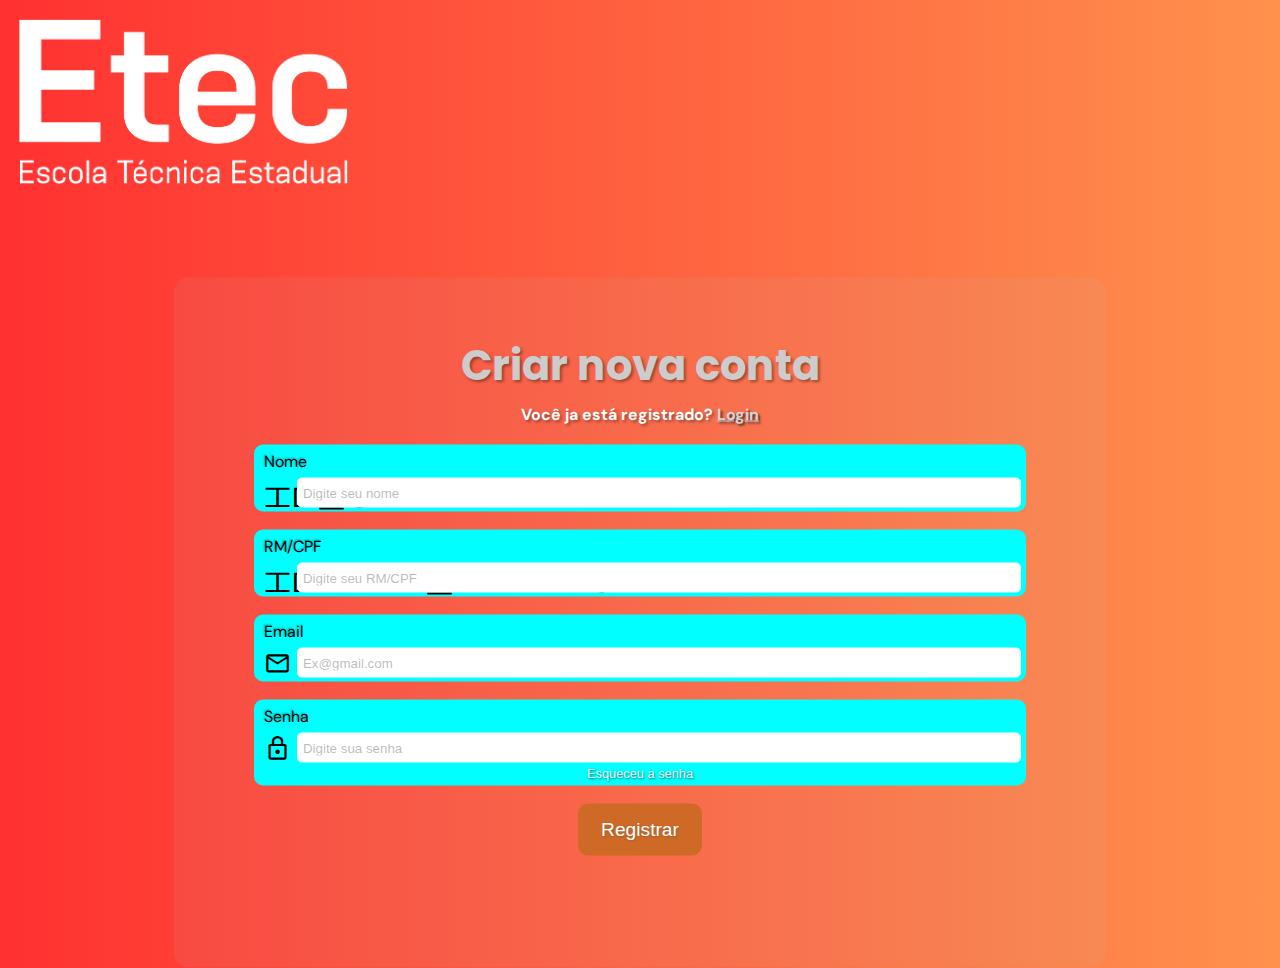
==== index.html @ f48c168c "index" ====
<!DOCTYPE html>
<html lang="pt-br">
<head>
    <meta charset="UTF-8">
    <meta name="viewport" content="width=device-width, initial-scale=1.0">
    <title>Registre</title>
    <link rel="stylesheet" href="registrar.css">
    <link href="https://fonts.googleapis.com/css2?family=Material+Symbols+Outlined" rel="stylesheet" />
</head>
<body>

    <header><img src="img/logo-etec.png" alt="logo" class="img"></header>

    <main>
        
    <h1>Criar nova conta</h1>

    <h2>Você ja está registrado? <a href="login.html" class="loginn">Login</a></h2>

        

        <form action="registro.php" method="post" class="campos">

            <div class="inptt">
                <label for="inome" id="inome">Nome</label>
                
                <i class="material-symbols-outlined">
                    id_card  </i>
              
                <input type="text" name="nome" id="inome" placeholder="Digite seu nome" minlength="5" required>
            </div>
          

            <div class="inptt">
                <label for="irm" id="irm">RM/CPF</label>
                <i class="material-symbols-outlined">
                    identity_platform
                </i>
                
                <input type="number" name="rm" id="irm" maxlength="14" required placeholder="Digite seu RM/CPF">
            </div>

            <div class="inptt">
                <label for="iemail" id="iemail">Email </label>
                <i class="material-symbols-outlined">
                    mail
                </i>
                
                <input type="email" name="email" id="iemail" required minlength="10" placeholder="Ex@gmail.com">
            </div>

            <div class="inptt" id="senha">
                <label for="isenha" >Senha </label> 
                <i class="material-symbols-outlined">
                    lock
                </i>
               
                <input type="senha" name="senha" id="isenha" required minlength="8" placeholder='Digite sua senha'>
                <a href="forgot your password" class="botao">Esqueceu a senha</a>
            </div>



        </form>
        
        <input type="submit" value="Registrar" id="submit">

   
</main>
    
</body>
</html>
---- registrar.css ----
@charset "UTF-8";


@import url('https://fonts.googleapis.com/css2?family=Poppins:ital,wght@0,100;0,200;0,300;0,400;0,500;0,600;0,700;0,800;0,900;1,100;1,200;1,300;1,400;1,500;1,600;1,700;1,800;1,900&display=swap');

@import url('https://fonts.googleapis.com/css2?family=DM+Sans:ital,opsz,wght@0,9..40,100..1000;1,9..40,100..1000&display=swap');



*{
    padding: 0px;
    margin: 0px;
}

body{
    font-family: Arial, Helvetica, sans-serif;
    background: linear-gradient(to right, #ff3131, #ff914d
    );
  
    
}

body, html{
    height: 100vh;
    
}

:root{
    --fonteh1:"Poppins", sans-serif;
    --fontep:"DM Sans", sans-serif;
}

img{
    
    width: 26vw;
    margin: 17px;
}

main  h1{
    font-family: var(--fonteh1);
    color: rgb(204, 204, 204);
    text-shadow: 2px 2px 3px rgba(0, 0, 0, 0.363);
    text-align: center;
    font-size: 2.6em;
    margin: 10px;
    padding:10px ;
    line-height: 36px;    

}

main a.loginn, h2{
    font-family: var(--fontep);
    
    color: rgb(255, 255, 255);
    
    text-align: center;
    margin: auto;
    width: 350px;
    
}
h2{
    font-size: 1em;
    padding-bottom: 10px;
    text-shadow: 2px 2px 3px rgba(0, 0, 0, 0.363);
}

main a.loginn{
    color: rgb(212, 212, 212);
    text-shadow: 2px 2px 2px rgba(31, 31, 31, 0.733) ;

}

main a.loginn:hover {
    color: white;
    text-shadow: 1px 1px 2px rgba(0, 0, 0, 0.288);
}

main{
    display: block;
    position: absolute;
    top: 50%;
    left: 50%;
    background-color: rgba(190, 190, 190, 0.103);
    width: 65%;
    height: 590px;
    border-radius: 15px;
    padding: 50px;
    transform: translate(-50%, -25%);
}



form.campos label{
    display: block;
    font-family: var(--fontep);
    text-shadow: -1px -1px 2px rgba(0, 0, 0, 0.349);
    margin-bottom: -2px;

    width: 100%;
    position: relative;    
}

form.campos i{
    
    margin-top: 10px;
    display: inline-block;
    
    width: 23px;
    
    font-size: 1.7em;
    text-align: center;
    
    padding-right: 10px;
    
    text-align: center;
    
    
}





::placeholder{
    color: rgba(70, 70, 70, 0.377);
}

form.campos{
   margin: 5px;
   width: 94%;
   
   margin-left: 3%;
}

form.campos div.inptt{
    display: block;
    background-color: aqua;
    margin: 10px 5px;
    padding: 10px;
    height: 51px;
    padding-top: 6px;
    border-radius: 9px;
    margin-bottom: 18px;
    position: relative;
    

}

form.campos input{
  
    
    padding: 4px 5px;
    border: none;
    border-radius: 5px;
    width: calc(100% - 60px);
    height: 20px;
    position: absolute;
    top: 33px;

    border: 1px solid white;
}

input[type="submit"]{
    background-color: rgb(206, 105, 38);
    border: none;
    color: rgb(255, 255, 255);
    padding: 15px 23px;
    border-radius: 10px;
    display: block;
    text-align: center;
    margin: auto;
    font-family: Arial, Helvetica, sans-serif;
    font-weight: 500;
    font-size: 1.2em;
    cursor: pointer;
    text-shadow: 1px 1px 2px rgba(126, 97, 64, 0.685);
}

input[type="submit"]:hover{
    background-color:rgb(201, 140, 60);
    color: rgb(255, 255, 255);
    text-shadow: 2px 2px 1px rgba(126, 97, 64, 0.685);

}

form.campos div.inptt#senha{
    height: 70px;
}

.botao{
    display: block;
    font-size: 0.8em;
    text-decoration: none;
    color: rgb(241, 241, 241);
    text-shadow: 1px 1px 2px rgba(0, 0, 0, 0.493);
    text-align: center;

}

.botao:hover{
    text-decoration: underline;
    text-shadow: 2px 2px 2px rgba(0, 0, 0, 0.384);
}
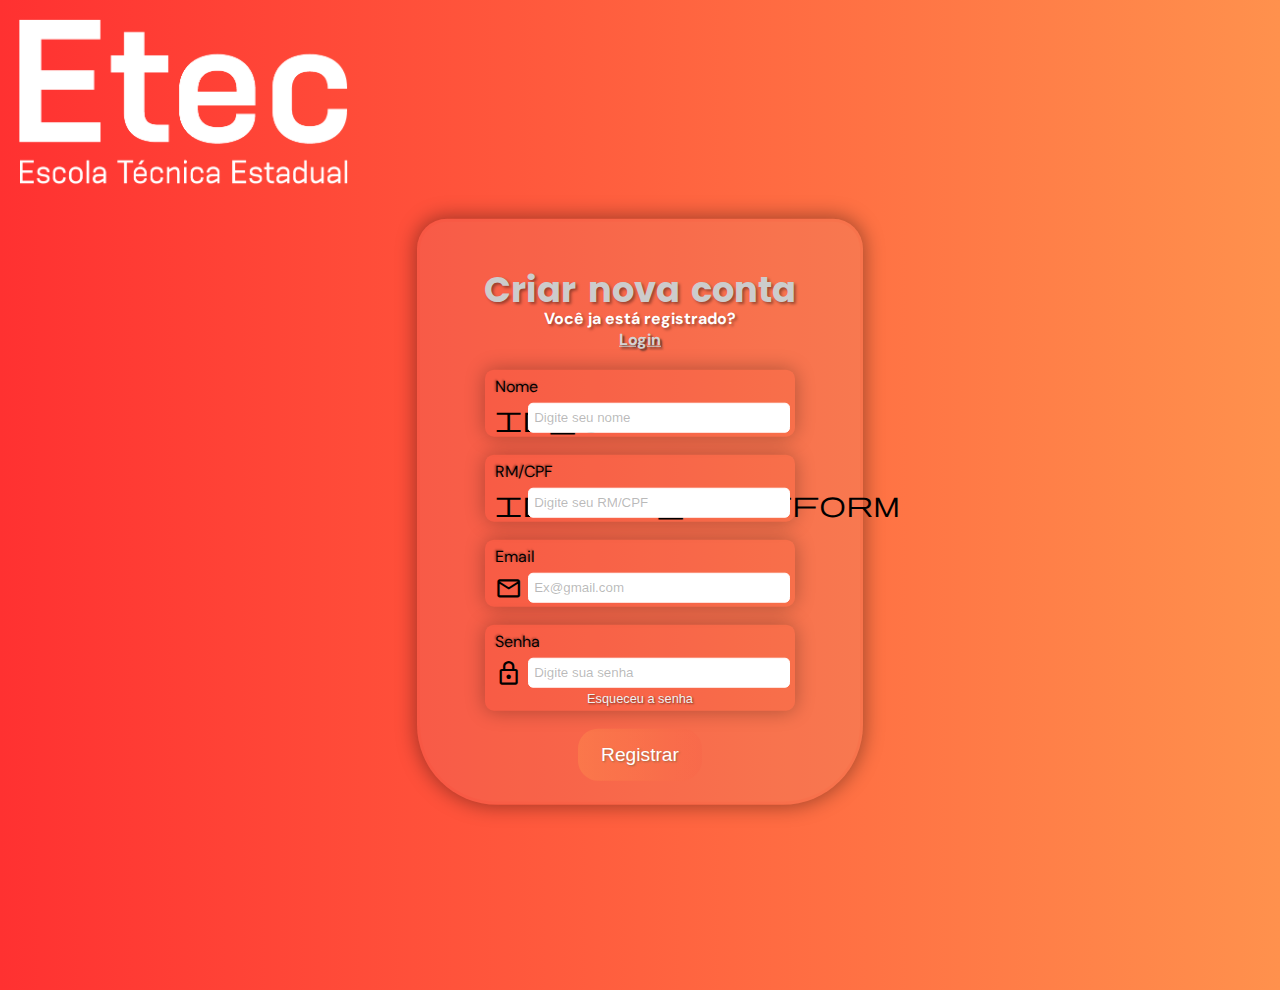
==== commit 17981467: "Login" ====
--- a/index.html
+++ b/index.html
@@ -11,62 +11,54 @@
 
     <header><img src="img/logo-etec.png" alt="logo" class="img"></header>
 
-    <main>
+    <div class="container-pai">
+        <main>
         
-    <h1>Criar nova conta</h1>
-
-    <h2>Você ja está registrado? <a href="login.html" class="loginn">Login</a></h2>
-
+        <h1>Criar nova conta</h1>
+        <h2>Você ja está registrado? <a href="login.html" class="loginn">Login</a></h2>
         
-
-        <form action="registro.php" method="post" class="campos">
-
-            <div class="inptt">
-                <label for="inome" id="inome">Nome</label>
-                
-                <i class="material-symbols-outlined">
-                    id_card  </i>
-              
-                <input type="text" name="nome" id="inome" placeholder="Digite seu nome" minlength="5" required>
-            </div>
-          
-
-            <div class="inptt">
-                <label for="irm" id="irm">RM/CPF</label>
-                <i class="material-symbols-outlined">
-                    identity_platform
-                </i>
-                
-                <input type="number" name="rm" id="irm" maxlength="14" required placeholder="Digite seu RM/CPF">
-            </div>
-
-            <div class="inptt">
-                <label for="iemail" id="iemail">Email </label>
-                <i class="material-symbols-outlined">
-                    mail
-                </i>
-                
-                <input type="email" name="email" id="iemail" required minlength="10" placeholder="Ex@gmail.com">
-            </div>
-
-            <div class="inptt" id="senha">
-                <label for="isenha" >Senha </label> 
-                <i class="material-symbols-outlined">
-                    lock
-                </i>
-               
-                <input type="senha" name="senha" id="isenha" required minlength="8" placeholder='Digite sua senha'>
-                <a href="forgot your password" class="botao">Esqueceu a senha</a>
-            </div>
-
-
-
-        </form>
+            <form action="registro.php" method="post" class="campos">
+                <div class="inptt">
+                    <label for="inome" id="inome">Nome</label>
         
-        <input type="submit" value="Registrar" id="submit">
-
-   
-</main>
+                    <i class="material-symbols-outlined">
+                        id_card  </i>
+        
+                    <input type="text" name="nome" id="inome" placeholder="Digite seu nome" minlength="5" required>
+                </div>
+        
+                <div class="inptt">
+                    <label for="irm" id="irm">RM/CPF</label>
+                    <i class="material-symbols-outlined">
+                        identity_platform
+                    </i>
+        
+                    <input type="number" name="rm" id="irm" maxlength="14" required placeholder="Digite seu RM/CPF">
+                </div>
+                <div class="inptt">
+                    <label for="iemail" id="iemail">Email </label>
+                    <i class="material-symbols-outlined">
+                        mail
+                    </i>
+        
+                    <input type="email" name="email" id="iemail" required minlength="10" placeholder="Ex@gmail.com">
+                </div>
+                <div class="inptt" id="senha">
+                    <label for="isenha" >Senha </label>
+                    <i class="material-symbols-outlined">
+                        lock
+                    </i>
+        
+                    <input type="senha" name="senha" id="isenha" required minlength="8" placeholder='Digite sua senha'>
+                    <a href="forgot your password" class="botao">Esqueceu a senha</a>
+                </div>
+            </form>
+        
+            <input type="submit" value="Registrar" id="submit">
+        
+           
+        </main>
+    </div>
     
 </body>
 </html>--- a/registrar.css
+++ b/registrar.css
@@ -21,7 +21,9 @@
 }
 
 body, html{
-    height: 100vh;
+    height: 100%;
+    padding-bottom: 10vh;
+    
     
 }
 
@@ -33,7 +35,31 @@
 img{
     
     width: 26vw;
+  
     margin: 17px;
+}
+
+.container-pai{
+    position: relative;
+}
+
+main {
+    display: block;
+    position: absolute;
+    top: 50%;
+    left: 50%;
+    background-color: rgba(190, 190, 190, 0.103);
+    width: 340px;
+    height: 480px;
+    border-radius: 30px;
+    border-bottom-left-radius: 80px;
+    border-bottom-right-radius: 80px;
+    padding: 50px;
+    transform: translate(-50%, 2%);
+    margin-bottom: 20px ;
+    box-shadow: 0px 0px 20px 1px rgba(0, 0, 0, 0.39);
+    border: 3px solid rgba(255, 0, 0, 0.034);
+    
 }
 
 main  h1{
@@ -41,28 +67,30 @@
     color: rgb(204, 204, 204);
     text-shadow: 2px 2px 3px rgba(0, 0, 0, 0.363);
     text-align: center;
-    font-size: 2.6em;
-    margin: 10px;
-    padding:10px ;
+    font-size: 2.2em;
+    
+    word-spacing: 4.5px;
+    padding:0px ;
     line-height: 36px;    
 
 }
 
-main a.loginn, h2{
+main h2{
+    display: block;
     font-family: var(--fontep);
     
     color: rgb(255, 255, 255);
     
     text-align: center;
-    margin: auto;
-    width: 350px;
-    
-}
-h2{
+    
+    width: 233px;
     font-size: 1em;
+    
     padding-bottom: 10px;
     text-shadow: 2px 2px 3px rgba(0, 0, 0, 0.363);
-}
+    margin: auto;
+}
+
 
 main a.loginn{
     color: rgb(212, 212, 212);
@@ -75,18 +103,6 @@
     text-shadow: 1px 1px 2px rgba(0, 0, 0, 0.288);
 }
 
-main{
-    display: block;
-    position: absolute;
-    top: 50%;
-    left: 50%;
-    background-color: rgba(190, 190, 190, 0.103);
-    width: 65%;
-    height: 590px;
-    border-radius: 15px;
-    padding: 50px;
-    transform: translate(-50%, -25%);
-}
 
 
 
@@ -134,7 +150,8 @@
 
 form.campos div.inptt{
     display: block;
-    background-color: aqua;
+    background-color: hsla(0, 100%, 51%, 0.038);
+    box-shadow: 0px 0px 20px rgba(0, 0, 0, 0.295);
     margin: 10px 5px;
     padding: 10px;
     height: 51px;
@@ -165,7 +182,7 @@
     border: none;
     color: rgb(255, 255, 255);
     padding: 15px 23px;
-    border-radius: 10px;
+    border-radius: 20px;
     display: block;
     text-align: center;
     margin: auto;
@@ -174,12 +191,14 @@
     font-size: 1.2em;
     cursor: pointer;
     text-shadow: 1px 1px 2px rgba(126, 97, 64, 0.685);
+    background: linear-gradient(to left, rgb(255, 49, 49, 0.06), rgb(255, 145, 77, 0.4)
+    );
 }
 
 input[type="submit"]:hover{
-    background-color:rgb(201, 140, 60);
+    background-color:rgba(204, 204, 204, 0.37);
     color: rgb(255, 255, 255);
-    text-shadow: 2px 2px 1px rgba(126, 97, 64, 0.685);
+    text-shadow: 2px 2px 2px rgba(0, 0, 0, 0.685);
 
 }
 
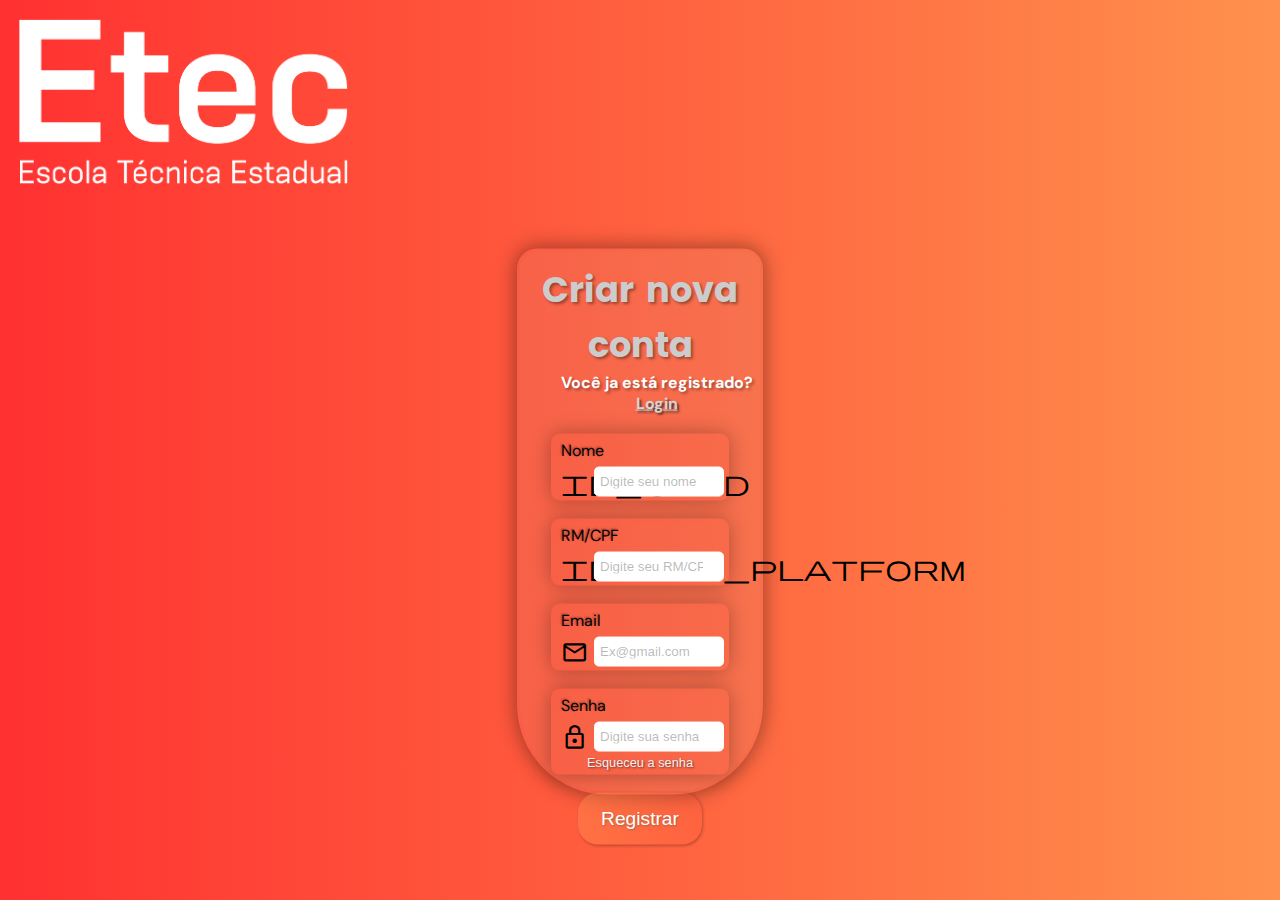
==== commit f4ed9f8e: "att" ====
--- a/index.html
+++ b/index.html
@@ -5,7 +5,7 @@
     <meta name="viewport" content="width=device-width, initial-scale=1.0">
     <title>Registre</title>
     <link rel="stylesheet" href="registrar.css">
-    <link href="https://fonts.googleapis.com/css2?family=Material+Symbols+Outlined" rel="stylesheet" />
+    <link href="https://fonts.googleapis.com/css2?family=Material+Symbols+Outlined" rel="stylesheet"/>
 </head>
 <body>
 
--- a/registrar.css
+++ b/registrar.css
@@ -16,13 +16,14 @@
     font-family: Arial, Helvetica, sans-serif;
     background: linear-gradient(to right, #ff3131, #ff914d
     );
+   
   
     
 }
 
 body, html{
     height: 100%;
-    padding-bottom: 10vh;
+    
     
     
 }
@@ -41,24 +42,35 @@
 
 .container-pai{
     position: relative;
+    display: block;
+    margin: auto;
+    height: 600px;
+    
+
 }
 
 main {
-    display: block;
+    
     position: absolute;
+    background-color: rgba(190, 190, 190, 0.103);
+    width: 200px;
+    
+    height: 500px;
+    border-radius: 20px;
+    border-bottom-left-radius: 90px;
+    border-bottom-right-radius: 90px;
+    padding: 20px;
+    padding-top: 20px;
+    margin: 20px 0px;
+    box-shadow: 0px 0px 20px 1px rgba(0, 0, 0, 0.39);
+    border: 3px solid rgba(255, 0, 0, 0.034);
+    
+    
     top: 50%;
     left: 50%;
-    background-color: rgba(190, 190, 190, 0.103);
-    width: 340px;
-    height: 480px;
-    border-radius: 30px;
-    border-bottom-left-radius: 80px;
-    border-bottom-right-radius: 80px;
-    padding: 50px;
-    transform: translate(-50%, 2%);
-    margin-bottom: 20px ;
-    box-shadow: 0px 0px 20px 1px rgba(0, 0, 0, 0.39);
-    border: 3px solid rgba(255, 0, 0, 0.034);
+    transform: translate(-50%, -51%);
+    transition: ease;
+    transition-timing-function: 3s;
     
 }
 
@@ -71,7 +83,9 @@
     
     word-spacing: 4.5px;
     padding:0px ;
-    line-height: 36px;    
+    line-height: 55px;   
+    margin-top: -10px;
+
 
 }
 
@@ -193,12 +207,14 @@
     text-shadow: 1px 1px 2px rgba(126, 97, 64, 0.685);
     background: linear-gradient(to left, rgb(255, 49, 49, 0.06), rgb(255, 145, 77, 0.4)
     );
+    box-shadow: 1px 1px 3px rgba(0, 0, 0, 0.253);
 }
 
 input[type="submit"]:hover{
     background-color:rgba(204, 204, 204, 0.37);
     color: rgb(255, 255, 255);
-    text-shadow: 2px 2px 2px rgba(0, 0, 0, 0.685);
+    text-shadow: 1px 1px 4px rgba(0, 0, 0, 0.685);
+    box-shadow:2px 2px 3px rgba(0, 0, 0, 0.253);;
 
 }
 
@@ -213,6 +229,7 @@
     color: rgb(241, 241, 241);
     text-shadow: 1px 1px 2px rgba(0, 0, 0, 0.493);
     text-align: center;
+    
 
 }
 
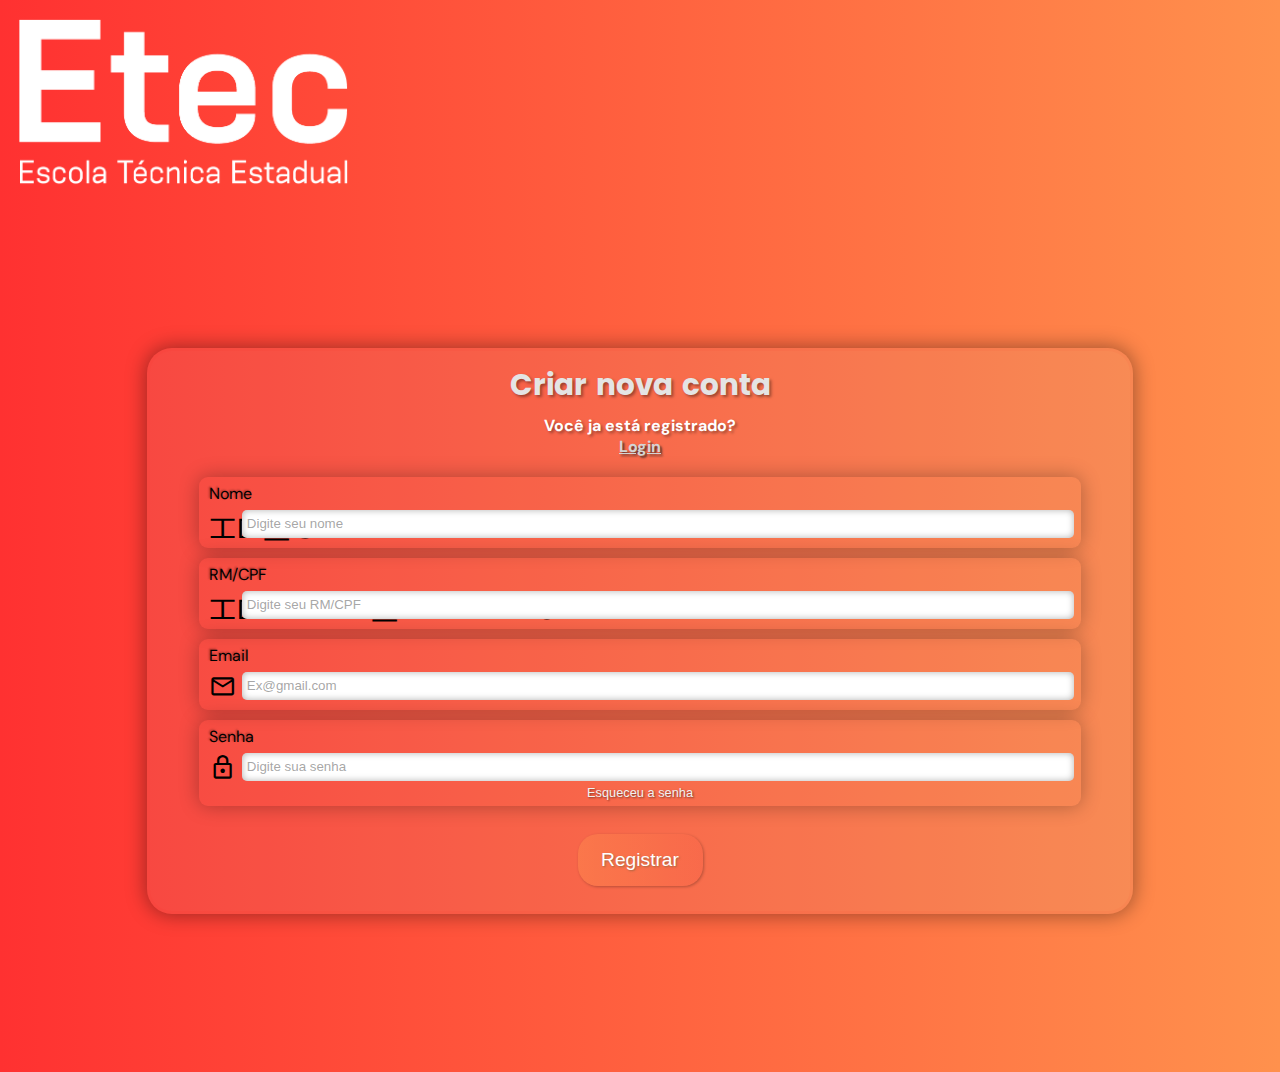
==== commit e3c0e528: "Registrar" ====
--- a/index.html
+++ b/index.html
@@ -4,7 +4,8 @@
     <meta charset="UTF-8">
     <meta name="viewport" content="width=device-width, initial-scale=1.0">
     <title>Registre</title>
-    <link rel="stylesheet" href="registrar.css">
+    <link rel="stylesheet" href="estilos/registrar.css">
+    <link rel="stylesheet" href="estilos/medias.css">
     <link href="https://fonts.googleapis.com/css2?family=Material+Symbols+Outlined" rel="stylesheet"/>
 </head>
 <body>
@@ -19,35 +20,43 @@
         
             <form action="registro.php" method="post" class="campos">
                 <div class="inptt">
-                    <label for="inome" id="inome">Nome</label>
+                    <label for="inome" class="nome">Nome</label>
         
-                    <i class="material-symbols-outlined">
-                        id_card  </i>
+                    <label for="inome" class="inome">
+                        <i class="material-symbols-outlined">
+                            id_card  </i>
+                    </label>
         
                     <input type="text" name="nome" id="inome" placeholder="Digite seu nome" minlength="5" required>
                 </div>
         
                 <div class="inptt">
-                    <label for="irm" id="irm">RM/CPF</label>
-                    <i class="material-symbols-outlined">
-                        identity_platform
-                    </i>
+                    <label for="irm" class="rm">RM/CPF</label>
+                    <label for="irm" class="irm">
+                        <i class="material-symbols-outlined">
+                            identity_platform
+                        </i>
+                    </label>
         
                     <input type="number" name="rm" id="irm" maxlength="14" required placeholder="Digite seu RM/CPF">
                 </div>
                 <div class="inptt">
-                    <label for="iemail" id="iemail">Email </label>
-                    <i class="material-symbols-outlined">
-                        mail
-                    </i>
+                    <label for="iemail" class="email">Email </label>
+                    <label for="iemail" class="iemail">
+                        <i class="material-symbols-outlined">
+                            mail
+                        </i>
+                    </label>
         
                     <input type="email" name="email" id="iemail" required minlength="10" placeholder="Ex@gmail.com">
                 </div>
                 <div class="inptt" id="senha">
-                    <label for="isenha" >Senha </label>
-                    <i class="material-symbols-outlined">
-                        lock
-                    </i>
+                    <label for="isenha" class="senha" >Senha </label>
+                    <label for="isenha" class="isenha">
+                        <i class="material-symbols-outlined">
+                            lock
+                        </i>
+                    </label>
         
                     <input type="senha" name="senha" id="isenha" required minlength="8" placeholder='Digite sua senha'>
                     <a href="forgot your password" class="botao">Esqueceu a senha</a>
--- a/estilos/registrar.css
+++ b/estilos/registrar.css
@@ -0,0 +1,256 @@
+@charset "UTF-8";
+
+
+@import url('https://fonts.googleapis.com/css2?family=Poppins:ital,wght@0,100;0,200;0,300;0,400;0,500;0,600;0,700;0,800;0,900;1,100;1,200;1,300;1,400;1,500;1,600;1,700;1,800;1,900&display=swap');
+
+@import url('https://fonts.googleapis.com/css2?family=DM+Sans:ital,opsz,wght@0,9..40,100..1000;1,9..40,100..1000&display=swap');
+
+
+
+*{
+    padding: 0px;
+    margin: 0px;
+}
+
+body{
+    font-family: Arial, Helvetica, sans-serif;
+    background: linear-gradient(to right, #ff3131, #ff914d
+    );
+    height: 104vh;
+    
+   
+  
+    
+}
+
+
+
+:root{
+    --fonteh1:"Poppins", sans-serif;
+    --fontep:"DM Sans", sans-serif;
+}
+
+img{
+    
+    width: 26vw;
+  
+    margin-top: 17px;
+    margin-left: 17px;
+}
+
+.container-pai{
+    display: flex;
+    align-items: center;
+    justify-content: center;
+    height: 98vh;
+    width: 100%;
+   
+    
+}
+
+main {
+    
+    background-color: rgba(190, 190, 190, 0.103);
+    width: 285px;
+    height: 541px;
+    border-radius: 25px;
+    padding: 30px;
+    padding-bottom: 48px;
+    box-shadow: 0px 0px 20px 1px rgba(0, 0, 0, 0.39);
+    border: 3px solid rgba(255, 0, 0, 0.034);
+
+    transition: width .3s, height .3s, padding .3s;
+    transition-timing-function: ease;
+    
+}
+
+main  h1{
+    font-family: var(--fonteh1);
+    color: rgb(228, 228, 228);
+    text-shadow: 2px 2px 3px rgba(0, 0, 0, 0.363);
+    text-align: center;
+    font-size: 29.5px;
+    
+    word-spacing: 3px;
+    margin: -10px;
+    
+    margin-top: -8px;
+    padding: 0px 3.1px;
+    padding-bottom: 18px;
+
+
+}
+
+main h2{
+    display: block;
+    font-family: var(--fontep);
+    
+    color: rgb(255, 255, 255);
+    
+    text-align: center;
+    
+    width: 230px;
+    font-size: 1em;
+    
+    padding-bottom: 10px;
+    text-shadow: 2px 2px 3px rgba(0, 0, 0, 0.363);
+    margin: auto;
+}
+
+
+main a.loginn{
+    color: rgb(212, 212, 212);
+    text-shadow: 2px 2px 2px rgba(31, 31, 31, 0.733) ;
+
+}
+
+main a.loginn:hover {
+    color: white;
+    text-shadow: 1px 1px 2px rgba(0, 0, 0, 0.288);
+}
+
+
+
+
+form.campos label.rm, .nome, .email, .senha {
+    display: block;
+    font-family: var(--fontep);
+    text-shadow: -1px -1px 2px rgba(0, 0, 0, 0.349);
+    margin-bottom: -2px;
+
+    width: 100%;
+      
+}
+
+form.campos label i{
+    
+    margin-top: 9px;
+    display: inline-block;
+    
+    width: 23px;
+    
+    font-size: 1.7em;
+    text-align: center;
+    
+    padding-right: 10px;
+    
+    text-align: center;
+    cursor: pointer;
+    
+    
+}
+
+
+
+
+
+::placeholder{
+    color: rgba(70, 70, 70, 0.377);
+}
+
+form.campos{
+   margin: 5px;
+   width: 94%;
+   
+   margin-left: 3%;
+}
+
+form.campos div.inptt{
+    display: block;
+    background-color: hsla(0, 100%, 51%, 0.038);
+    box-shadow: 0px 0px 20px rgba(0, 0, 0, 0.295);
+    margin: 10px 5px;
+    padding: 10px;
+    height: 51px;
+    padding-top: 6px;
+    border-radius: 9px;
+    margin-bottom: 18px;
+    position: relative;
+    
+    
+
+}
+
+form.campos div.inptt, label{
+    cursor: pointer;
+}
+
+form.campos input{
+  
+    
+    padding: 4px 5px;
+    border: none;
+    border-radius: 5px;
+    width: calc(100% - 60px);
+    height: 20px;
+    position: absolute;
+    top: 33px;
+    box-shadow: inset 0px 0px 7px rgba(0, 0, 0, 0.308);
+    border: none;
+    
+}
+
+form.campos input:focus{
+    background-color:rgba(255, 255, 255, 0.63) ;
+    outline: 1px solid rgba(255, 255, 255, 0.151);
+    border: 1px solid rgba(255, 255, 255, 0.055);
+}
+
+::placeholder{
+    color: rgba(99, 99, 99, 0.582);
+}
+
+
+input[type="submit"]{
+    background-color: rgb(206, 105, 38);
+    border: none;
+    color: rgb(255, 255, 255);
+    padding: 15px 23px;
+    border-radius: 20px;
+    display: block;
+    text-align: center;
+    margin: auto;
+    margin-top: 42px;
+    font-family: Arial, Helvetica, sans-serif;
+    font-weight: 500;
+    font-size: 1.2em;
+    cursor: pointer;
+    text-shadow: 1px 1px 2px rgba(126, 97, 64, 0.685);
+    background: linear-gradient(to left, rgb(255, 49, 49, 0.06), rgb(255, 145, 77, 0.4)
+    );
+    box-shadow: 1px 1px 3px rgba(0, 0, 0, 0.253);
+    width: 125px;
+}
+
+input[type="submit"]:hover{
+    background-color:rgba(204, 204, 204, 0.37);
+    color: rgb(255, 255, 255);
+    text-shadow: 1px 1px 4px rgba(0, 0, 0, 0.685);
+    box-shadow:2px 2px 3px rgba(0, 0, 0, 0.253);;
+
+}
+
+form.campos div.inptt#senha{
+    height: 70px;
+}
+
+.botao{
+    display: block;
+    font-size: 0.8em;
+    text-decoration: none;
+    color: rgb(241, 241, 241);
+    text-shadow: 1px 1px 2px rgba(0, 0, 0, 0.493);
+    text-align: center;
+    
+
+}
+
+.botao:hover{
+    text-decoration: underline;
+    text-shadow: 2px 2px 2px rgba(0, 0, 0, 0.384);
+}
+
+
+
+
+
--- a/estilos/medias.css
+++ b/estilos/medias.css
@@ -0,0 +1,30 @@
+@charset "UTF-8";
+
+@media screen and (min-width: 768px) {
+
+
+
+    main {
+        padding: 10px;
+        width: 75vw;
+        height: 540px;
+        
+        transition: width .3s, height .3s, padding .3s;
+    transition-timing-function: ease;
+    }
+
+    main h1{
+        padding-top: 10px;
+    }
+
+    form.campos div.inptt{
+        margin: 10px;
+        height: 55px;
+        z-index: 1;
+        background-color: transparent;
+    }
+
+    input[type="submit"]{
+        margin-top: 28px;
+    }
+}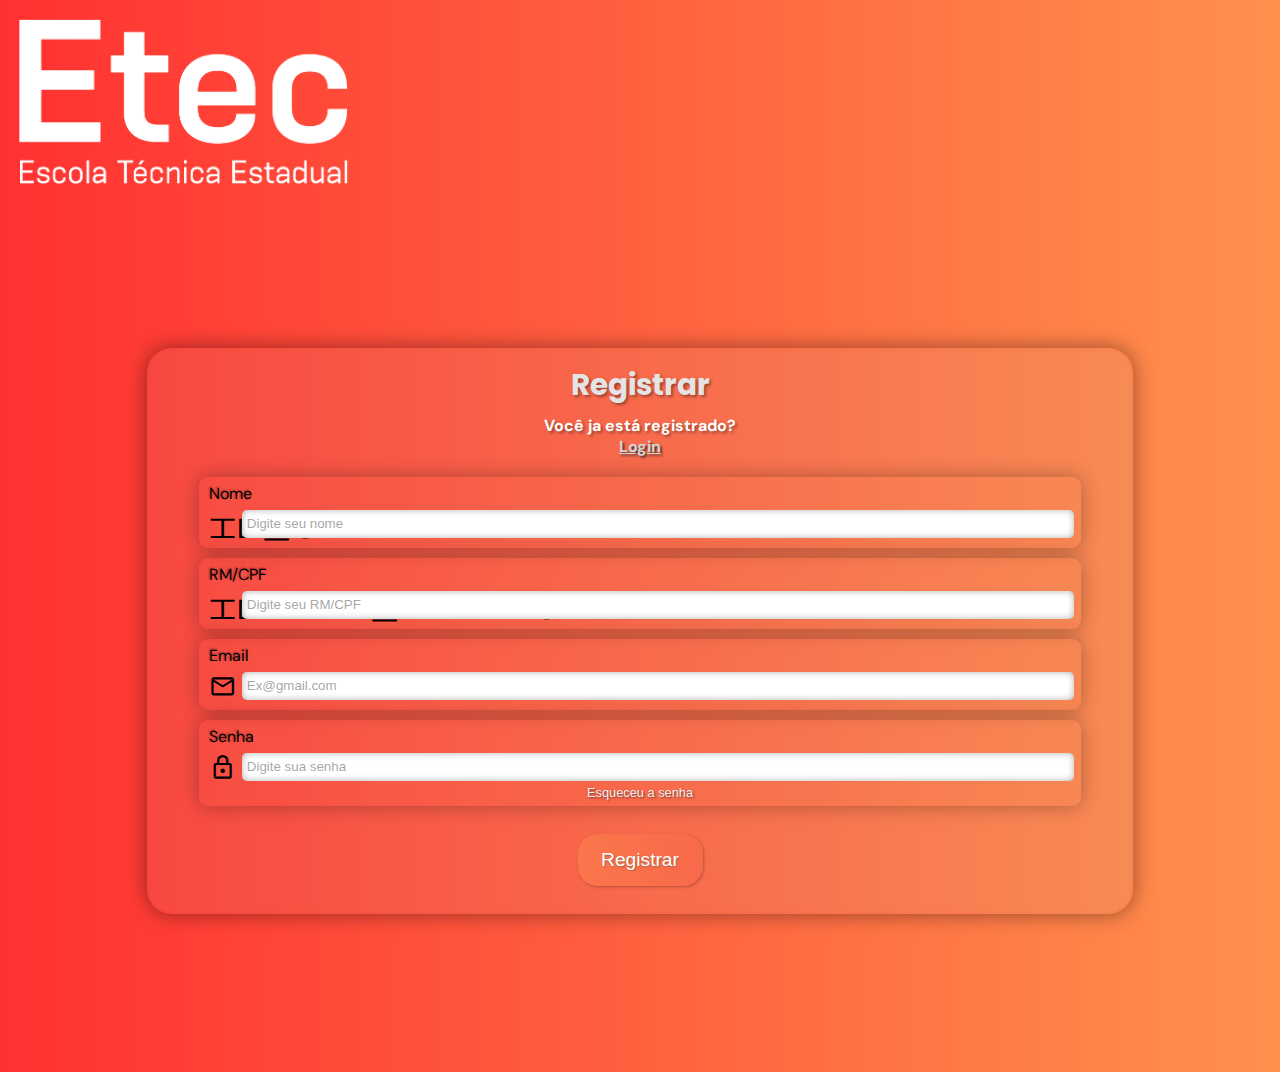
==== commit c0823d8c: "Login" ====
--- a/index.html
+++ b/index.html
@@ -4,8 +4,8 @@
     <meta charset="UTF-8">
     <meta name="viewport" content="width=device-width, initial-scale=1.0">
     <title>Registre</title>
-    <link rel="stylesheet" href="estilos/registrar.css">
-    <link rel="stylesheet" href="estilos/medias.css">
+    <link rel="stylesheet" href="estilos/registro/registrar.css">
+    <link rel="stylesheet" href="estilos/registro/medias.css">
     <link href="https://fonts.googleapis.com/css2?family=Material+Symbols+Outlined" rel="stylesheet"/>
 </head>
 <body>
@@ -15,7 +15,7 @@
     <div class="container-pai">
         <main>
         
-        <h1>Criar nova conta</h1>
+        <h1>Registrar</h1>
         <h2>Você ja está registrado? <a href="login.html" class="loginn">Login</a></h2>
         
             <form action="registro.php" method="post" class="campos">
@@ -59,7 +59,7 @@
                     </label>
         
                     <input type="senha" name="senha" id="isenha" required minlength="8" placeholder='Digite sua senha'>
-                    <a href="forgot your password" class="botao">Esqueceu a senha</a>
+                    <a href="#" class="botao">Esqueceu a senha</a>
                 </div>
             </form>
         
--- a/estilos/registro/registrar.css
+++ b/estilos/registro/registrar.css
@@ -0,0 +1,255 @@
+@charset "UTF-8";
+
+
+@import url('https://fonts.googleapis.com/css2?family=Poppins:ital,wght@0,100;0,200;0,300;0,400;0,500;0,600;0,700;0,800;0,900;1,100;1,200;1,300;1,400;1,500;1,600;1,700;1,800;1,900&display=swap');
+
+@import url('https://fonts.googleapis.com/css2?family=DM+Sans:ital,opsz,wght@0,9..40,100..1000;1,9..40,100..1000&display=swap');
+
+
+
+*{
+    padding: 0px;
+    margin: 0px;
+}
+
+body{
+    font-family: Arial, Helvetica, sans-serif;
+    background: linear-gradient(to right, #ff3131, #ff914d
+    );
+    height: 104vh;
+    
+   
+  
+    
+}
+
+
+
+:root{
+    --fonteh1:"Poppins", sans-serif;
+    --fontep:"DM Sans", sans-serif;
+}
+
+img{
+    
+    width: 26vw;
+  
+    margin-top: 17px;
+    margin-left: 17px;
+}
+
+.container-pai{
+    display: flex;
+    align-items: center;
+    justify-content: center;
+    height: 98vh;
+    width: 100%;
+   
+    
+}
+
+main {
+    
+    background-color: rgba(190, 190, 190, 0.103);
+    width: 285px;
+    height: 541px;
+    border-radius: 25px;
+    padding: 30px;
+    padding-bottom: 48px;
+    box-shadow: 0px 0px 20px 1px rgba(0, 0, 0, 0.39);
+    border: 3px solid rgba(255, 0, 0, 0.034);
+
+    transition: width .3s, height .3s, padding .3s;
+    transition-timing-function: ease;
+    
+}
+
+main  h1{
+    font-family: var(--fonteh1);
+    color: rgb(228, 228, 228);
+    text-shadow: 2px 2px 3px rgba(0, 0, 0, 0.363);
+    text-align: center;
+    font-size: 29.5px;
+    
+    word-spacing: 3px;
+    margin: -10px;
+    
+    margin-top: -8px;
+    padding: 0px 3.1px;
+    padding-bottom: 18px;
+
+
+}
+
+main h2{
+    display: block;
+    font-family: var(--fontep);
+    
+    color: rgb(255, 255, 255);
+    
+    text-align: center;
+    
+    width: 230px;
+    font-size: 1em;
+    
+    padding-bottom: 10px;
+    text-shadow: 2px 2px 3px rgba(0, 0, 0, 0.363);
+    margin: auto;
+}
+
+
+main a.loginn{
+    color: rgb(212, 212, 212);
+    text-shadow: 2px 2px 2px rgba(31, 31, 31, 0.733) ;
+
+}
+
+main a.loginn:hover {
+    color: white;
+    text-shadow: 1px 1px 2px rgba(0, 0, 0, 0.288);
+}
+
+
+
+
+form.campos label.rm, .nome, .email, .senha {
+    display: block;
+    font-family: var(--fontep);
+    text-shadow: -1px -1px 2px rgba(0, 0, 0, 0.349);
+    margin-bottom: -2px;
+
+    width: 100%;
+      
+}
+
+form.campos label i{
+    
+    margin-top: 9px;
+    display: inline-block;
+    
+    width: 23px;
+    
+    font-size: 1.7em;
+    text-align: center;
+    
+    padding-right: 10px;
+    
+    text-align: center;
+    cursor: pointer;
+    
+    
+}
+
+
+
+
+
+::placeholder{
+    color: rgba(70, 70, 70, 0.377);
+}
+
+form.campos{
+   margin: 5px;
+   width: 94%;
+   
+   margin-left: 3%;
+}
+
+form.campos div.inptt{
+    display: block;
+    background-color: hsla(0, 100%, 51%, 0.038);
+    box-shadow: 0px 0px 20px rgba(0, 0, 0, 0.295);
+    margin: 10px 5px;
+    padding: 10px;
+    height: 51px;
+    padding-top: 6px;
+    border-radius: 9px;
+    margin-bottom: 18px;
+    position: relative;
+    
+    
+
+}
+
+form.campos div.inptt, label{
+    cursor: pointer;
+}
+
+form.campos input{
+  
+    
+    padding: 4px 5px;
+    border: none;
+    border-radius: 5px;
+    width: calc(100% - 60px);
+    height: 20px;
+    position: absolute;
+    top: 33px;
+    box-shadow: inset 0px 0px 7px rgba(0, 0, 0, 0.308);
+    border: none;
+    
+}
+
+form.campos input:focus{
+    background-color:rgba(255, 255, 255, 0.63) ;
+    outline: none;
+}
+
+::placeholder{
+    color: rgba(99, 99, 99, 0.582);
+}
+
+
+input[type="submit"]{
+    background-color: rgb(206, 105, 38);
+    border: none;
+    color: rgb(255, 255, 255);
+    padding: 15px 23px;
+    border-radius: 20px;
+    display: block;
+    text-align: center;
+    margin: auto;
+    margin-top: 42px;
+    font-family: Arial, Helvetica, sans-serif;
+    font-weight: 500;
+    font-size: 1.2em;
+    cursor: pointer;
+    text-shadow: 1px 1px 2px rgba(126, 97, 64, 0.685);
+    background: linear-gradient(to left, rgb(255, 49, 49, 0.06), rgb(255, 145, 77, 0.4)
+    );
+    box-shadow: 1px 1px 3px rgba(0, 0, 0, 0.253);
+    width: 125px;
+}
+
+input[type="submit"]:hover{
+    background-color:rgba(204, 204, 204, 0.37);
+    color: rgb(255, 255, 255);
+    text-shadow: 1px 1px 4px rgba(0, 0, 0, 0.685);
+    box-shadow:2px 2px 3px rgba(0, 0, 0, 0.253);;
+
+}
+
+form.campos div.inptt#senha{
+    height: 70px;
+}
+
+.botao{
+    display: block;
+    font-size: 0.8em;
+    text-decoration: none;
+    color: rgb(241, 241, 241);
+    text-shadow: 1px 1px 2px rgba(0, 0, 0, 0.493);
+    text-align: center;
+    
+
+}
+
+.botao:hover{
+    text-decoration: underline;
+    text-shadow: 2px 2px 2px rgba(0, 0, 0, 0.384);
+}
+
+
+
+
+
--- a/estilos/registro/medias.css
+++ b/estilos/registro/medias.css
@@ -0,0 +1,30 @@
+@charset "UTF-8";
+
+@media screen and (min-width: 768px) {
+
+
+
+    main {
+        padding: 10px;
+        width: 75vw;
+        height: 540px;
+        
+        transition: width .3s, height .3s, padding .3s;
+    transition-timing-function: ease;
+    }
+
+    main h1{
+        padding-top: 10px;
+    }
+
+    form.campos div.inptt{
+        margin: 10px;
+        height: 55px;
+        z-index: 1;
+        background-color: transparent;
+    }
+
+    input[type="submit"]{
+        margin-top: 28px;
+    }
+}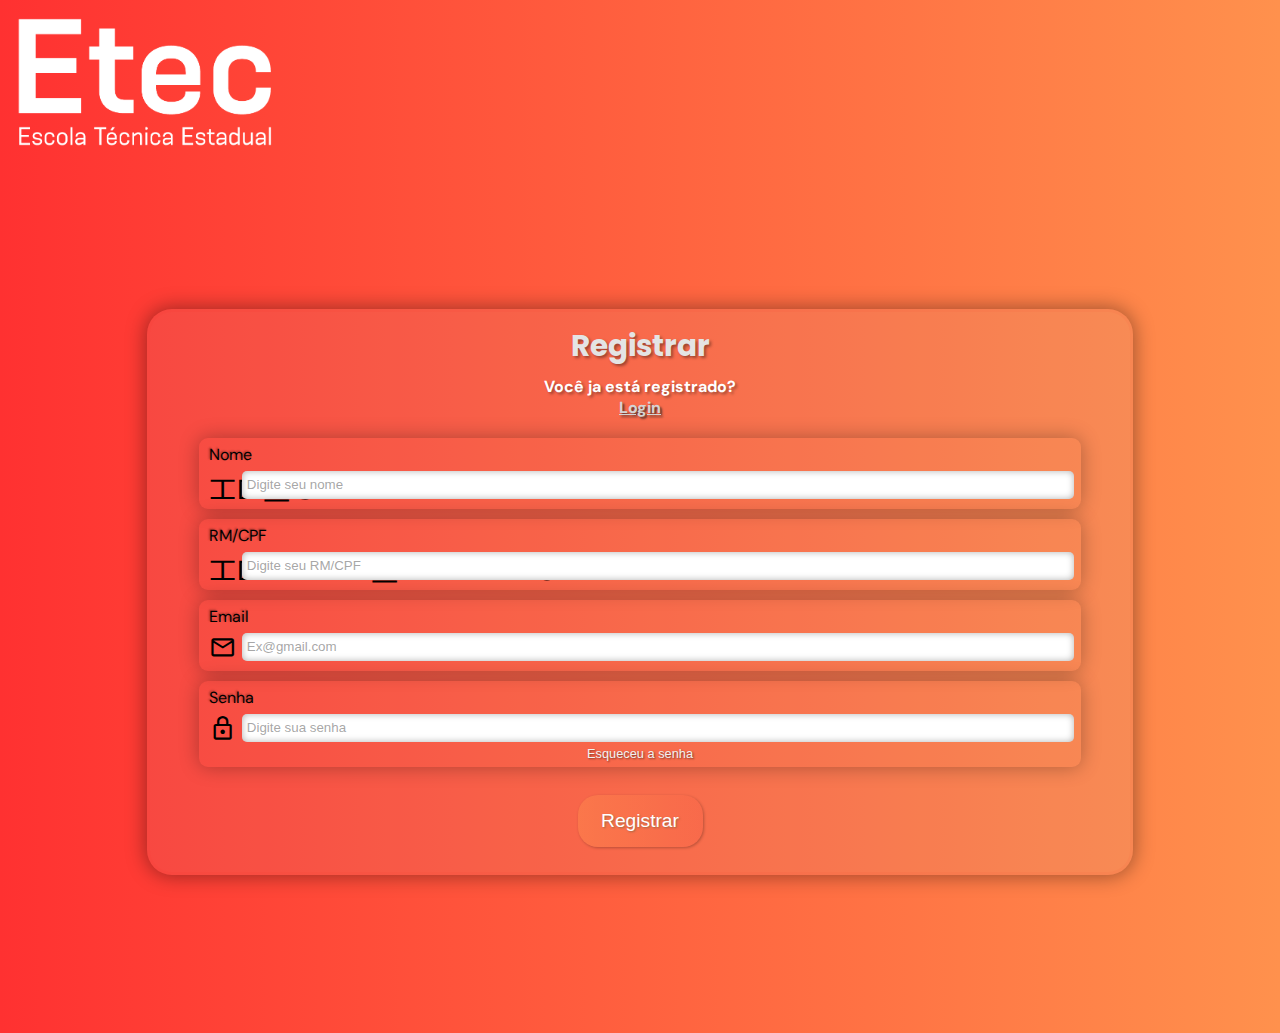
==== commit ca3a8c29: "att" ====
--- a/index.html
+++ b/index.html
@@ -17,51 +17,54 @@
         
         <h1>Registrar</h1>
         <h2>Você ja está registrado? <a href="login.html" class="loginn">Login</a></h2>
-        
-            <form action="registro.php" method="post" class="campos">
-                <div class="inptt">
-                    <label for="inome" class="nome">Nome</label>
-        
-                    <label for="inome" class="inome">
-                        <i class="material-symbols-outlined">
-                            id_card  </i>
-                    </label>
-        
-                    <input type="text" name="nome" id="inome" placeholder="Digite seu nome" minlength="5" required>
-                </div>
-        
-                <div class="inptt">
-                    <label for="irm" class="rm">RM/CPF</label>
-                    <label for="irm" class="irm">
-                        <i class="material-symbols-outlined">
-                            identity_platform
-                        </i>
-                    </label>
-        
-                    <input type="number" name="rm" id="irm" maxlength="14" required placeholder="Digite seu RM/CPF">
-                </div>
-                <div class="inptt">
-                    <label for="iemail" class="email">Email </label>
-                    <label for="iemail" class="iemail">
-                        <i class="material-symbols-outlined">
-                            mail
-                        </i>
-                    </label>
-        
-                    <input type="email" name="email" id="iemail" required minlength="10" placeholder="Ex@gmail.com">
-                </div>
-                <div class="inptt" id="senha">
-                    <label for="isenha" class="senha" >Senha </label>
-                    <label for="isenha" class="isenha">
-                        <i class="material-symbols-outlined">
-                            lock
-                        </i>
-                    </label>
-        
-                    <input type="senha" name="senha" id="isenha" required minlength="8" placeholder='Digite sua senha'>
-                    <a href="#" class="botao">Esqueceu a senha</a>
-                </div>
-            </form>
+
+        <div class="container-pai2">
+            
+                <form action="registro.php" method="post" class="campos">
+                    <div class="inptt">
+                        <label for="inome" class="nome">Nome</label>
+            
+                        <label for="inome" class="inome">
+                            <i class="material-symbols-outlined">
+                                id_card  </i>
+                        </label>
+            
+                        <input type="text" name="nome" id="inome" placeholder="Digite seu nome" minlength="5" required>
+                    </div>
+            
+                    <div class="inptt">
+                        <label for="irm" class="rm">RM/CPF</label>
+                        <label for="irm" class="irm">
+                            <i class="material-symbols-outlined">
+                                identity_platform
+                            </i>
+                        </label>
+            
+                        <input type="number" name="rm" id="irm" maxlength="14" required placeholder="Digite seu RM/CPF">
+                    </div>
+                    <div class="inptt">
+                        <label for="iemail" class="email">Email </label>
+                        <label for="iemail" class="iemail">
+                            <i class="material-symbols-outlined">
+                                mail
+                            </i>
+                        </label>
+            
+                        <input type="email" name="email" id="iemail" required minlength="10" placeholder="Ex@gmail.com">
+                    </div>
+                    <div class="inptt" id="senha">
+                        <label for="isenha" class="senha" >Senha </label>
+                        <label for="isenha" class="isenha">
+                            <i class="material-symbols-outlined">
+                                lock
+                            </i>
+                        </label>
+            
+                        <input type="senha" name="senha" id="isenha" required minlength="8" placeholder='Digite sua senha'>
+                        <a href="#" class="botao">Esqueceu a senha</a>
+                    </div>
+                </form>
+        </div>
         
             <input type="submit" value="Registrar" id="submit">
         
--- a/estilos/registro/registrar.css
+++ b/estilos/registro/registrar.css
@@ -32,7 +32,7 @@
 
 img{
     
-    width: 26vw;
+    width: 24vw;
   
     margin-top: 17px;
     margin-left: 17px;
--- a/estilos/registro/medias.css
+++ b/estilos/registro/medias.css
@@ -3,6 +3,13 @@
 @media screen and (min-width: 768px) {
 
 
+
+    img{
+        width: 20vw;
+        transition: width .3s, height .3s, padding .3s;
+    transition-timing-function: ease;
+
+    }
 
     main {
         padding: 10px;
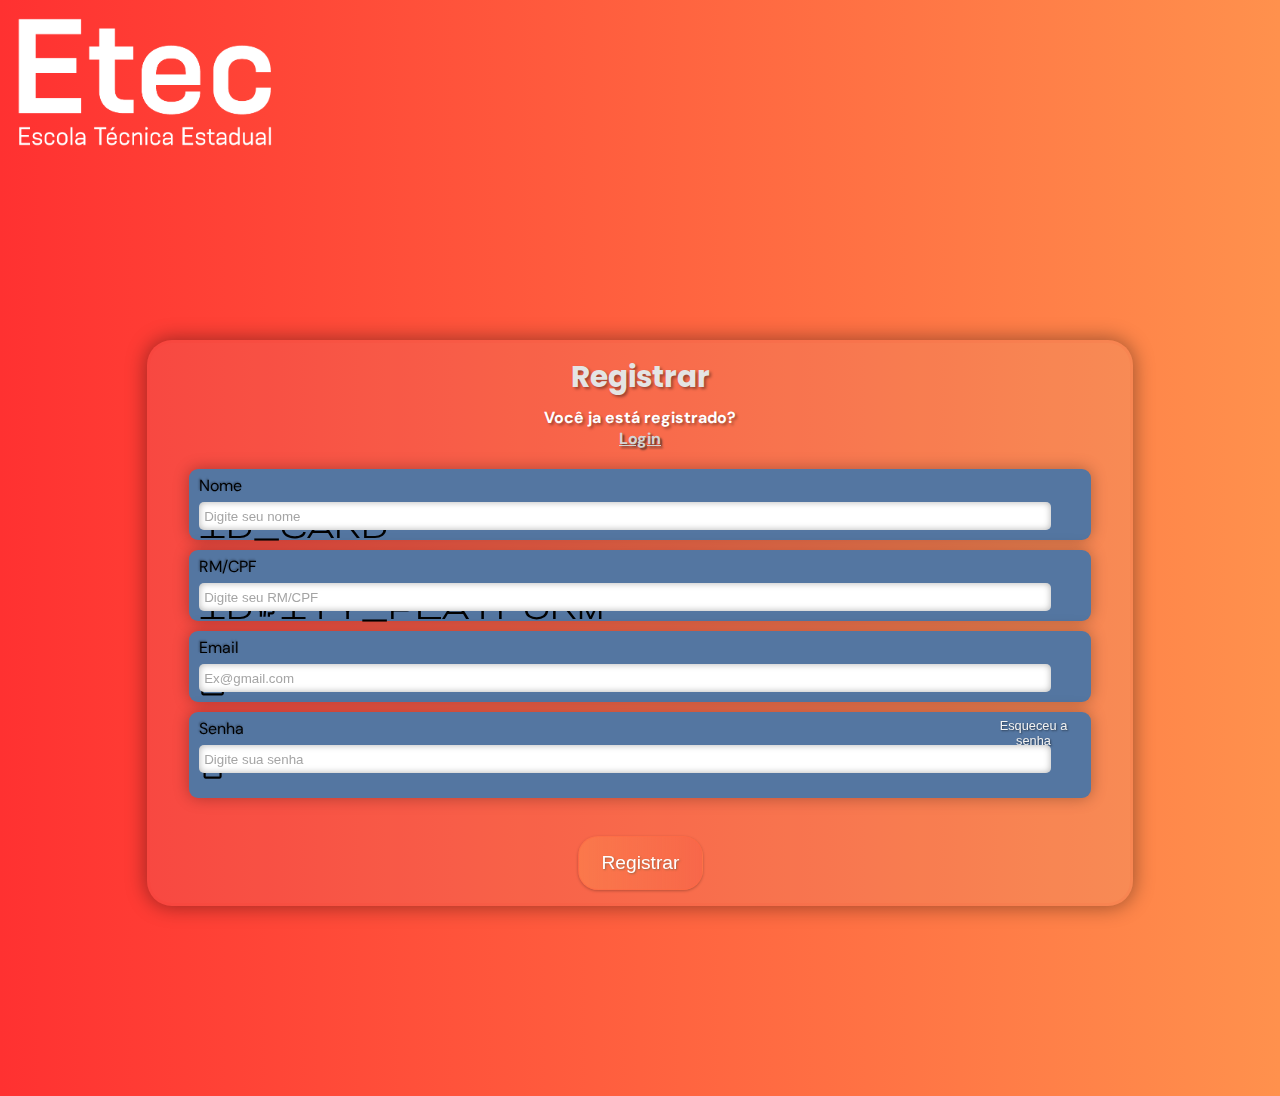
==== commit 19eec291: "att" ====
--- a/index.html
+++ b/index.html
@@ -4,7 +4,7 @@
     <meta charset="UTF-8">
     <meta name="viewport" content="width=device-width, initial-scale=1.0">
     <title>Registre</title>
-    <link rel="stylesheet" href="estilos/registro/registrar.css">
+    <link rel="stylesheet" href="estilos/registro/registrar copy.css">
     <link rel="stylesheet" href="estilos/registro/medias.css">
     <link href="https://fonts.googleapis.com/css2?family=Material+Symbols+Outlined" rel="stylesheet"/>
 </head>
--- a/estilos/registro/registrar copy.css
+++ b/estilos/registro/registrar copy.css
@@ -0,0 +1,318 @@
+
+@charset "UTF-8";
+
+
+
+
+
+@import url('https://fonts.googleapis.com/css2?family=Poppins:ital,wght@0,100;0,200;0,300;0,400;0,500;0,600;0,700;0,800;0,900;1,100;1,200;1,300;1,400;1,500;1,600;1,700;1,800;1,900&display=swap');
+
+@import url('https://fonts.googleapis.com/css2?family=DM+Sans:ital,opsz,wght@0,9..40,100..1000;1,9..40,100..1000&display=swap');
+
+
+
+*{
+    padding: 0px;
+    margin: 0px;
+}
+
+body{
+    font-family: Arial, Helvetica, sans-serif;
+    background: linear-gradient(to right, #ff3131, #ff914d
+    );
+    height: 104vh;
+    
+   
+  
+    
+}
+
+
+
+:root{
+    --fonteh1:"Poppins", sans-serif;
+    --fontep:"DM Sans", sans-serif;
+}
+
+img{
+    
+    width: 24vw;
+  
+    margin-top: 17px;
+    margin-left: 17px;
+}
+
+.container-pai{
+    display: flex;
+    align-items: center;
+    justify-content: center;
+    height: 105vh;
+    width: 100%;
+   
+    
+}
+
+main {
+    
+    background-color: rgba(190, 190, 190, 0.103);
+    width: 285px;
+    height: 541px;
+    border-radius: 25px;
+    padding: 30px;
+    padding-bottom: 48px;
+    box-shadow: 0px 0px 20px 1px rgba(0, 0, 0, 0.39);
+    border: 3px solid rgba(255, 0, 0, 0.034);
+
+    transition: width .3s, height .3s, padding .3s;
+    transition-timing-function: ease;
+    
+    
+}
+
+main  h1{
+    font-family: var(--fonteh1);
+    color: rgb(228, 228, 228);
+    text-shadow: 2px 2px 3px rgba(0, 0, 0, 0.363);
+    text-align: center;
+    font-size: 29.5px;
+    
+    word-spacing: 3px;
+    margin: -10px;
+    
+    margin-top: -8px;
+    padding: 0px 3.1px;
+    padding-bottom: 18px;
+
+
+}
+
+main h2{
+    display: block;
+    font-family: var(--fontep);
+    
+    color: rgb(255, 255, 255);
+    
+    text-align: center;
+    
+    width: 230px;
+    font-size: 1em;
+    
+    padding-bottom: 10px;
+    text-shadow: 2px 2px 3px rgba(0, 0, 0, 0.363);
+    margin: auto;
+}
+
+
+main a.loginn{
+    color: rgb(212, 212, 212);
+    text-shadow: 2px 2px 2px rgba(31, 31, 31, 0.733) ;
+
+}
+
+main a.loginn:hover {
+    color: white;
+    text-shadow: 1px 1px 2px rgba(0, 0, 0, 0.288);
+}
+
+
+
+
+form.campos label.rm, .nome, .email, .senha {
+    display: block;
+    font-family: var(--fontep);
+    text-shadow: -1px -1px 2px rgba(0, 0, 0, 0.349);
+    margin-bottom: -2px;
+    
+    width: 100%;
+      
+}
+
+form.campos div.inptt i {
+  margin-top: 9px;
+  display: inline-block;
+  width: 23px;
+  font-size: 1.7em;
+  text-align: center;
+  padding-right: 10px;
+  text-align: center;
+  cursor: pointer;
+  position: absolute;
+  top: 33px;
+}
+form.campos div.inptt i {
+  left: 10px;
+  position: absolute;
+}
+form.campos div.inptt i {
+  left: 10px !important;
+  position: absolute;
+}
+
+
+
+
+
+::placeholder{
+    color: rgba(70, 70, 70, 0.377);
+}
+
+main div.container-pai2{
+    display: flex;
+    margin: auto;
+    width: 96%;
+    
+
+}
+
+form.campos{
+   flex-flow: column nowrap;
+   align-items: center;
+   justify-content: center;
+   width: 100%;
+   
+   
+   flex: auto;
+   
+   
+
+}
+div.container-pai2 form div.inptt{
+    display: flex;
+    background-color: rgb(84, 118, 161);
+    
+}
+
+div.container-pai2 div.inptt input{
+    align-items: center;
+    
+    align-self: flex-end;
+
+
+    flex-flow: row wrap;
+    margin-right: 150px;
+    
+
+}
+
+form.campos div.inptt input {
+  padding: 4px 5px;
+  border: none;
+  border-radius: 5px;
+  width: calc(100% - 60px);
+  height: 20px;
+  box-shadow: inset 0px 0px 7px rgba(0, 0, 0, 0.308);
+  
+}
+
+form.campos div.inptt i {
+  margin-top: 9px;
+  display: inline-block;
+  width: 23px;
+  font-size: 1.7em;
+  text-align: center;
+  padding-right: 10px;
+  text-align: center;
+  cursor: pointer;
+}
+
+
+
+form.campos div.inptt {
+  display: block;
+  background-color: rgba(255, 5, 5, 0.038);
+  box-shadow: 0px 0px 16px rgba(0, 0, 0, 0.295);
+  margin: 10px 5px;
+  padding: 10px;
+  height: 51px;
+  padding-top: 6px;
+  border-radius: 9px;
+  margin-bottom: 18px;
+  position: relative;
+  backdrop-filter: blur(40px);
+}
+form.campos input {
+  padding: 4px 5px;
+  border: none;
+  border-radius: 5px;
+  width: calc(100% - 60px);
+  height: 20px;
+  position: absolute;
+  top: 33px;
+  box-shadow: inset 0px 0px 7px rgba(0, 0, 0, 0.308);
+  border: none;
+}
+    
+
+form.campos div.inptt, label{
+    cursor: pointer;
+}
+
+
+
+form.campos input:focus{
+    background-color:rgba(255, 255, 255, 0.63) ;
+    outline: none;
+}
+
+::placeholder{
+    color: rgba(99, 99, 99, 0.582);
+}
+
+
+input[type="submit"]{
+    background-color: rgb(206, 105, 38);
+    border: none;
+    color: rgb(255, 255, 255);
+    padding: 15px 23px;
+    border-radius: 20px;
+    display: block;
+    text-align: center;
+    margin: auto;
+    margin-top: 42px;
+    font-family: Arial, Helvetica, sans-serif;
+    font-weight: 500;
+    font-size: 1.2em;
+    cursor: pointer;
+    text-shadow: 1px 1px 2px rgba(126, 97, 64, 0.685);
+    background: linear-gradient(to left, rgb(255, 49, 49, 0.06), rgb(255, 145, 77, 0.4)
+    );
+    box-shadow: 0px 1px 3px rgba(0, 0, 0, 0.253);
+    width: 125px;
+    backdrop-filter: blur(50px);
+    border: 1px solid rgba(255, 105, 67, 0.534);
+}
+
+input[type="submit"]:hover{
+    background-color:rgba(204, 204, 204, 0.37);
+    color: rgb(255, 255, 255);
+    text-shadow: 1px 1px 4px rgba(0, 0, 0, 0.685);
+    box-shadow:0px 3px 5px rgba(0, 0, 0, 0.253);
+    backdrop-filter: blur(3px);
+    border: 1px solid rgba(255, 105, 67, 0.685);
+
+}
+
+form.campos div.inptt#senha{
+    height: 70px;
+}
+
+.botao{
+    display: block;
+    font-size: 0.8em;
+    text-decoration: none;
+    color: rgb(241, 241, 241);
+    text-shadow: 1px 1px 2px rgba(0, 0, 0, 0.493);
+    text-align: center;
+    
+
+}
+
+.botao:hover{
+    text-decoration: underline;
+    text-shadow: 2px 2px 2px rgba(0, 0, 0, 0.384);
+}
+
+
+
+
+
